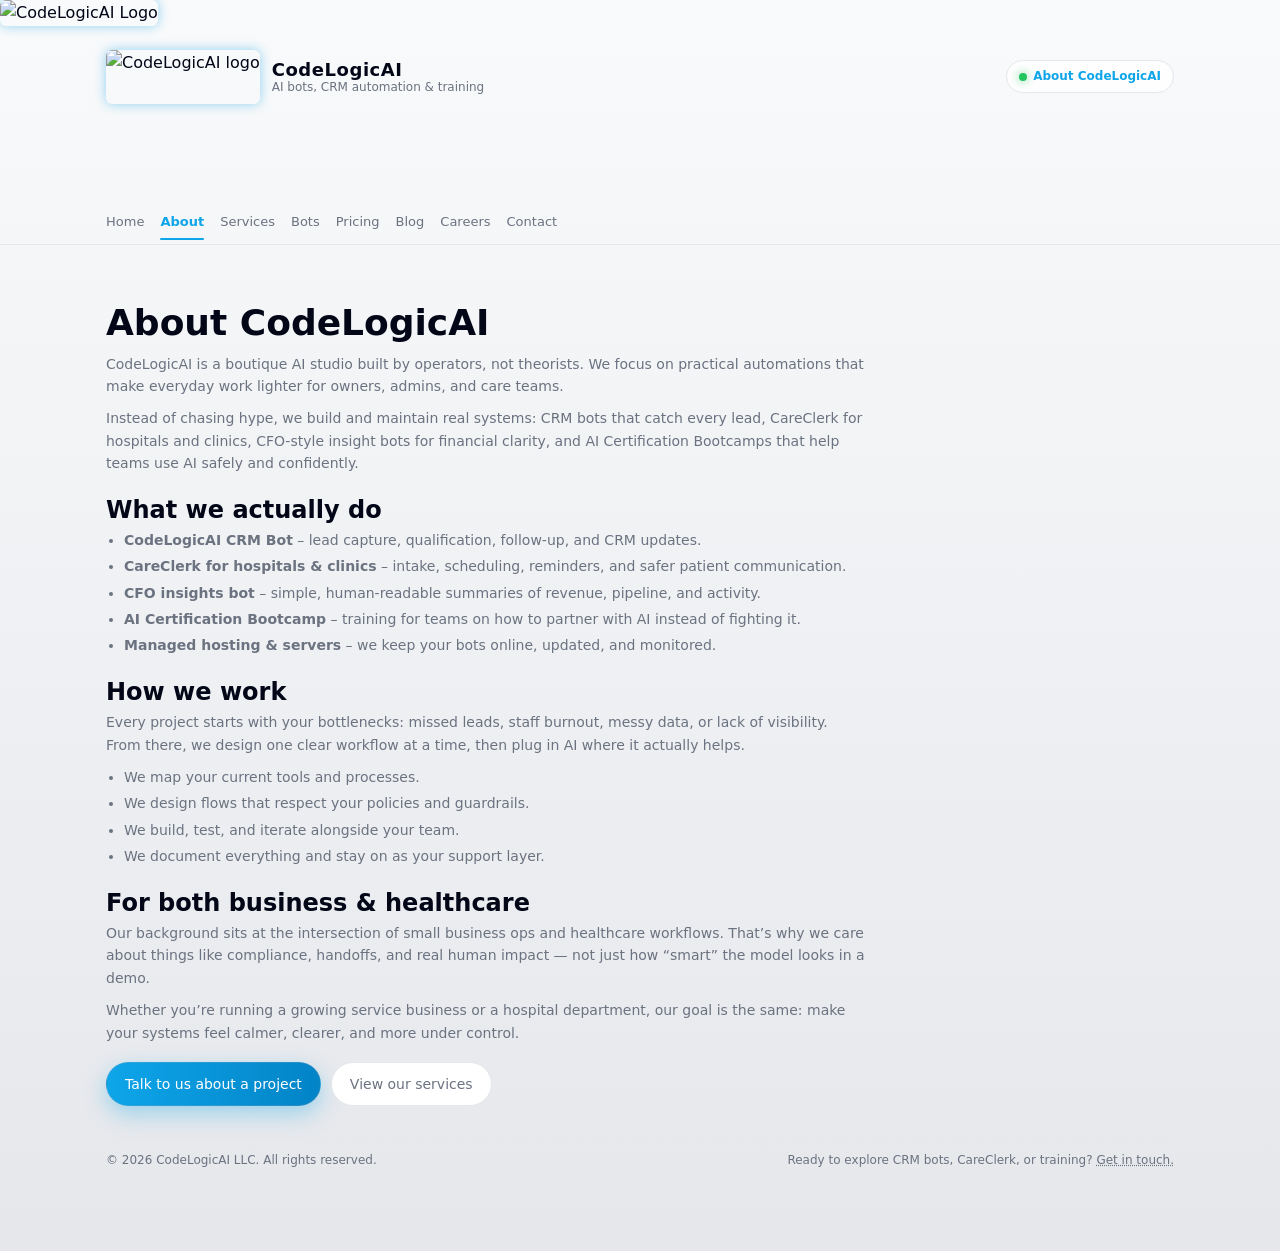
==== about.html @ 7f58d9b4 "Add logo image to about.html" ====
<!DOCTYPE html>
<html lang="en">
<head>
  <meta charset="UTF-8" />
  <img src="assets/logo.png" alt="CodeLogicAI Logo" class="logo-img">
  <title>About – CodeLogicAI</title>
  <meta name="viewport" content="width=device-width, initial-scale=1" />
  <meta
    name="description"
    content="Learn about CodeLogicAI – a boutique AI studio building CRM bots, CareClerk for hospitals, CFO insights bots, and AI Bootcamps for real-world teams."
  />
  <link rel="stylesheet" href="style.css" />
</head>
<body>
  <!-- Shared header -->
  <div class="page">
    <header>
      <div class="logo">
        <img src="logo.png" alt="CodeLogicAI logo" class="logo-img" />
        <div class="logo-text">
          <span>CodeLogicAI</span>
          <span>AI bots, CRM automation & training</span>
        </div>
      </div>

      <div class="pill">
        <span class="pill-dot"></span>
        <span>
          <span class="accent">About CodeLogicAI</span>
        </span>
      </div>
    </header>
  </div>

  <!-- Shared nav -->
  <div class="nav-wrapper">
    <nav class="nav">
      <a href="index.html"    class="nav-link">Home</a>
      <a href="about.html"    class="nav-link active">About</a>
      <a href="services.html" class="nav-link">Services</a>
      <a href="bots.html"     class="nav-link">Bots</a>
      <a href="pricing.html"  class="nav-link">Pricing</a>
      <a href="blog.html"     class="nav-link">Blog</a>
      <a href="careers.html"  class="nav-link">Careers</a>
      <a href="contact.html"  class="nav-link">Contact</a>
    </nav>
  </div>

  <!-- Page content -->
  <div class="page">
    <section class="page-section">
      <h1>About CodeLogicAI</h1>
      <p>
        CodeLogicAI is a boutique AI studio built by operators, not theorists. We focus on
        practical automations that make everyday work lighter for owners, admins, and care teams.
      </p>
      <p>
        Instead of chasing hype, we build and maintain real systems:
        CRM bots that catch every lead, CareClerk for hospitals and clinics,
        CFO-style insight bots for financial clarity, and AI Certification Bootcamps
        that help teams use AI safely and confidently.
      </p>

      <h2 style="margin-top:16px;">What we actually do</h2>
      <ul>
        <li><strong>CodeLogicAI CRM Bot</strong> – lead capture, qualification, follow-up, and CRM updates.</li>
        <li><strong>CareClerk for hospitals & clinics</strong> – intake, scheduling, reminders, and safer patient communication.</li>
        <li><strong>CFO insights bot</strong> – simple, human-readable summaries of revenue, pipeline, and activity.</li>
        <li><strong>AI Certification Bootcamp</strong> – training for teams on how to partner with AI instead of fighting it.</li>
        <li><strong>Managed hosting & servers</strong> – we keep your bots online, updated, and monitored.</li>
      </ul>

      <h2 style="margin-top:16px;">How we work</h2>
      <p>
        Every project starts with your bottlenecks: missed leads, staff burnout, messy data,
        or lack of visibility. From there, we design one clear workflow at a time, then plug in
        AI where it actually helps.
      </p>
      <ul>
        <li>We map your current tools and processes.</li>
        <li>We design flows that respect your policies and guardrails.</li>
        <li>We build, test, and iterate alongside your team.</li>
        <li>We document everything and stay on as your support layer.</li>
      </ul>

      <h2 style="margin-top:16px;">For both business & healthcare</h2>
      <p>
        Our background sits at the intersection of small business ops and healthcare workflows.
        That’s why we care about things like compliance, handoffs, and real human impact —
        not just how “smart” the model looks in a demo.
      </p>
      <p>
        Whether you’re running a growing service business or a hospital department, our goal is the same:
        make your systems feel calmer, clearer, and more under control.
      </p>

      <div style="display:flex;gap:10px;flex-wrap:wrap;margin-top:18px;">
        <a
          href="mailto:codelogicai.llc@gmail.com?subject=CodeLogicAI%20About%20%2F%20Project%20Inquiry"
          class="btn-primary"
        >
          Talk to us about a project
        </a>
        <a href="services.html" class="btn-outline">
          View our services
        </a>
      </div>
    </section>

    <footer>
      <span>© <span id="year"></span> CodeLogicAI LLC. All rights reserved.</span>
      <span>
        Ready to explore CRM bots, CareClerk, or training?
        <a href="contact.html">Get in touch.</a>
      </span>
    </footer>
  </div>

  <script>
    document.getElementById("year").textContent = new Date().getFullYear();
  </script>
</body>
</html>
---- style.css ----
:root {
  --bg: #f3f4f6;
  --bg-alt: #e5e7eb;
  --accent: #0ea5e9;
  --accent-soft: rgba(14, 165, 233, 0.12);
  --text: #020617;
  --muted: #6b7280;
  --card: #ffffff;
  --border: #e5e7eb;
}

* {
  box-sizing: border-box;
  margin: 0;
  padding: 0;
  font-family: system-ui, -apple-system, BlinkMacSystemFont, "Segoe UI", sans-serif;
}

body {
  background: linear-gradient(to bottom, #f9fafb, #e5e7eb);
  color: var(--text);
  line-height: 1.6;
  -webkit-font-smoothing: antialiased;
}

a {
  color: inherit;
  text-decoration: none;
}

.page {
  max-width: 1100px;
  margin: 0 auto;
  padding: 24px 16px 80px;
}

/* HEADER */

header {
  display: flex;
  align-items: center;
  justify-content: space-between;
  gap: 16px;
  margin-bottom: 24px;
  flex-wrap: wrap;
}

.logo {
  display: flex;
  align-items: center;
  gap: 12px;
}

.logo-img {
  height: 54px;
  width: auto;
  border-radius: 6px;
  box-shadow: 0 0 12px rgba(14, 165, 233, 0.45);
}

.logo-text {
  display: flex;
  flex-direction: column;
  line-height: 1.2;
}

.logo-text span:first-child {
  font-weight: 700;
  letter-spacing: 0.03em;
  font-size: 18px;
}

.logo-text span:last-child {
  font-size: 12px;
  color: var(--muted);
}

/* NAV */

.nav-wrapper {
  border-bottom: 1px solid var(--border);
  margin-bottom: 24px;
}

.nav {
  max-width: 1100px;
  margin: 0 auto;
  padding: 0 16px 8px;
  display: flex;
  gap: 16px;
  flex-wrap: wrap;
}

.nav-link {
  font-size: 13px;
  color: var(--muted);
  padding: 4px 0;
  position: relative;
}

.nav-link:hover {
  color: var(--accent);
}

.nav-link.active {
  color: var(--accent);
  font-weight: 600;
}

.nav-link.active::after {
  content: "";
  position: absolute;
  left: 0;
  bottom: -4px;
  width: 100%;
  height: 2px;
  background: var(--accent);
  border-radius: 999px;
}

/* Pills / badges */

.pill {
  padding: 6px 12px;
  border-radius: 999px;
  font-size: 12px;
  border: 1px solid var(--border);
  background: #ffffffdd;
  display: inline-flex;
  align-items: center;
  gap: 6px;
}

.pill-dot {
  width: 8px;
  height: 8px;
  border-radius: 999px;
  background: #22c55e;
  box-shadow: 0 0 10px rgba(34, 197, 94, 0.7);
}

.pill span.accent {
  color: var(--accent);
  font-weight: 600;
}

/* Layout home */

main {
  display: grid;
  grid-template-columns: minmax(0, 1.6fr) minmax(0, 1.4fr);
  gap: 32px;
}

@media (max-width: 900px) {
  main {
    grid-template-columns: minmax(0, 1fr);
  }
}

.hero {
  padding-right: 8px;
}

.eyebrow {
  font-size: 12px;
  letter-spacing: 0.16em;
  text-transform: uppercase;
  color: var(--muted);
  margin-bottom: 10px;
}

h1 {
  font-size: clamp(28px, 4vw, 36px);
  line-height: 1.2;
  margin-bottom: 14px;
}

.gradient-text {
  background: linear-gradient(to right, #0284c7, #0ea5e9);
  -webkit-background-clip: text;
  color: transparent;
}

.hero-sub {
  font-size: 15px;
  color: var(--muted);
  margin-bottom: 18px;
}

.hero-sub strong {
  color: var(--accent);
  font-weight: 600;
}

.hero-list {
  font-size: 14px;
  color: var(--muted);
  margin-bottom: 18px;
  padding-left: 18px;
}

.hero-list li {
  margin-bottom: 4px;
}

.hero-cta-row {
  display: flex;
  gap: 12px;
  margin-bottom: 18px;
  flex-wrap: wrap;
}

.btn-primary,
.btn-outline {
  border-radius: 999px;
  padding: 10px 18px;
  font-size: 14px;
  font-weight: 500;
  border: 1px solid transparent;
  cursor: pointer;
  display: inline-flex;
  align-items: center;
  gap: 8px;
}

.btn-primary {
  background: linear-gradient(to right, #0ea5e9, #0284c7);
  color: white;
  border-color: rgba(148, 163, 184, 0.25);
  box-shadow: 0 8px 22px rgba(14, 165, 233, 0.35);
}

.btn-outline {
  background: white;
  border-color: var(--border);
  color: var(--muted);
}

.hero-note {
  font-size: 12px;
  color: var(--muted);
}

.hero-note strong {
  color: var(--accent);
}

/* Right panel */

.right-panel {
  background: var(--card);
  border-radius: 18px;
  padding: 18px;
  border: 1px solid var(--border);
  box-shadow: 0 8px 28px rgba(0, 0, 0, 0.08);
  display: flex;
  flex-direction: column;
  gap: 16px;
}

.right-header {
  display: flex;
  justify-content: space-between;
  align-items: center;
  font-size: 13px;
  color: var(--muted);
}

.right-header span.title {
  font-weight: 600;
  color: #0f172a;
  font-size: 13px;
}

.tag-row {
  display: flex;
  flex-wrap: wrap;
  gap: 8px;
  font-size: 11px;
}

.tag {
  padding: 4px 8px;
  border-radius: 999px;
  border: 1px solid var(--border);
  background: #f9fafb;
  color: var(--muted);
}

.cards {
  display: grid;
  gap: 10px;
  font-size: 13px;
}

.card {
  border-radius: 14px;
  border: 1px solid var(--border);
  background: white;
  padding: 12px;
  display: grid;
  grid-template-columns: auto 1fr auto;
  gap: 10px;
  align-items: center;
}

.card-icon {
  width: 26px;
  height: 26px;
  border-radius: 999px;
  border: 1px solid var(--border);
  display: flex;
  align-items: center;
  justify-content: center;
  font-size: 14px;
  background: #f0f9ff;
  color: #0284c7;
}

.card-title {
  font-weight: 600;
  color: #0f172a;
}

.card-sub {
  font-size: 12px;
  color: var(--muted);
}

.card-chip {
  padding: 3px 8px;
  border-radius: 999px;
  border: 1px solid var(--border);
  font-size: 11px;
  color: var(--muted);
  background: #f9fafb;
}

/* Generic page sections */

.page-section {
  max-width: 760px;
  margin-top: 8px;
}

.page-section h1 {
  margin-bottom: 8px;
}

.page-section p {
  font-size: 14px;
  color: var(--muted);
  margin-bottom: 10px;
}

.page-section ul {
  padding-left: 18px;
  font-size: 14px;
  color: var(--muted);
}

.page-section li {
  margin-bottom: 4px;
}

/* Footer */

footer {
  margin-top: 32px;
  font-size: 12px;
  color: var(--muted);
  display: flex;
  justify-content: space-between;
  flex-wrap: wrap;
  gap: 12px;
  border-top: 1px dashed var(--border);
  padding-top: 12px;
}

footer a {
  text-decoration: underline dotted;
}
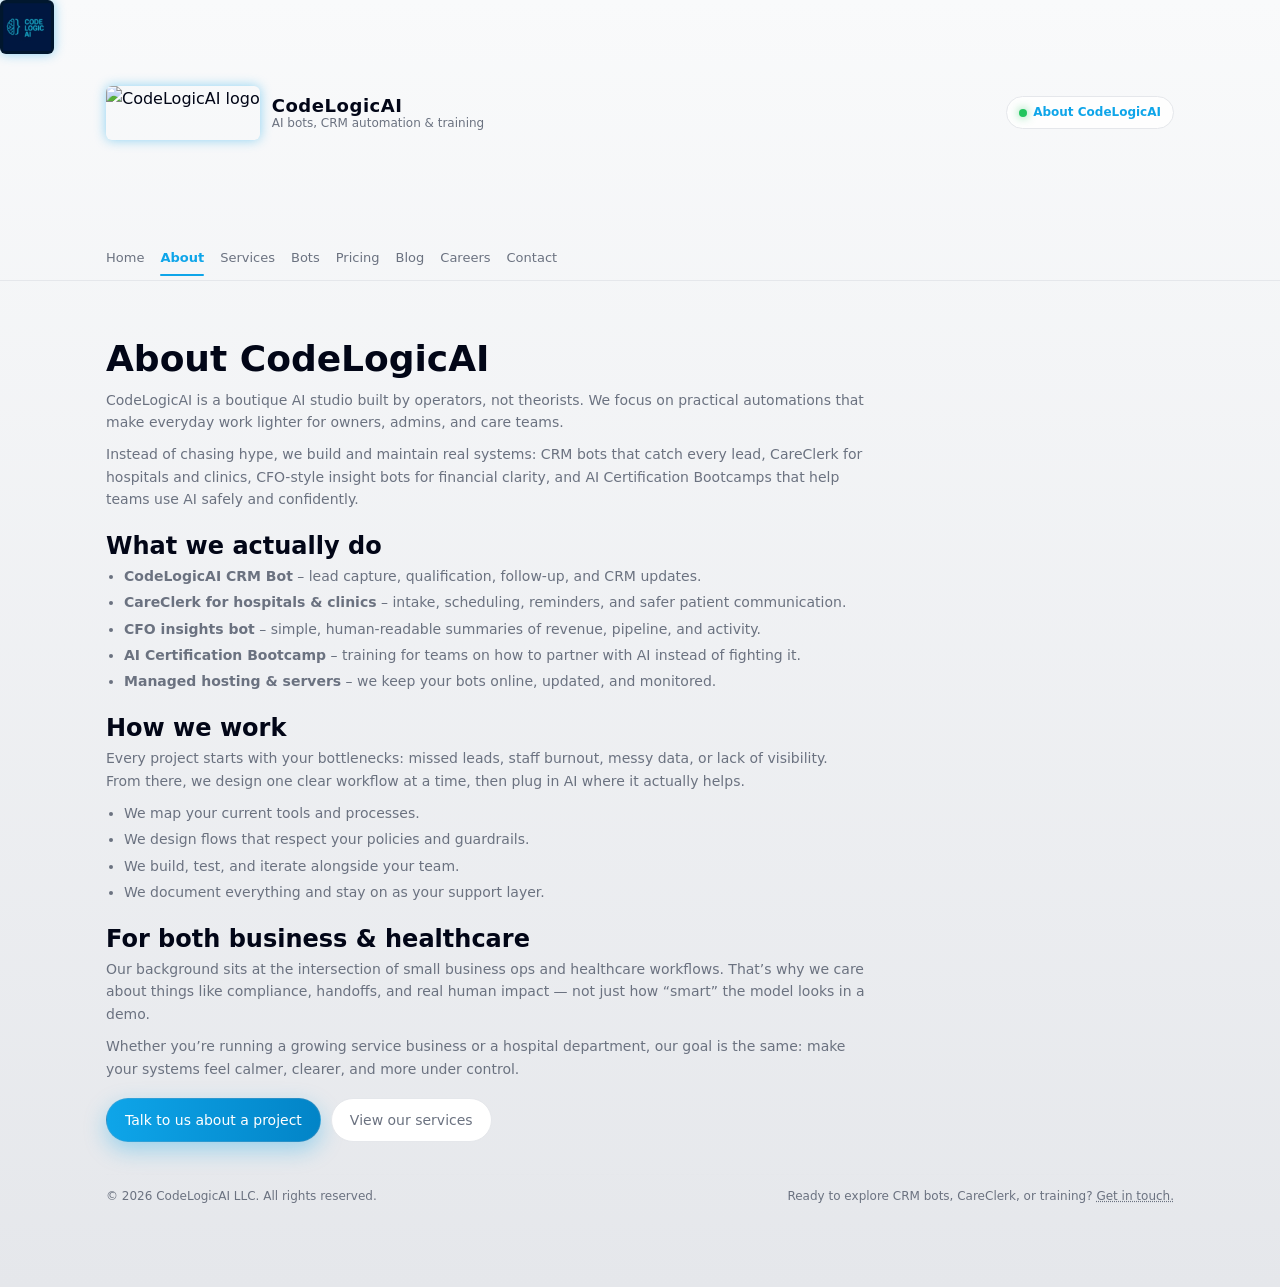
==== commit e6c08b0a: "Fix logo image filename case sensitivity" ====
--- a/about.html
+++ b/about.html
@@ -2,7 +2,7 @@
 <html lang="en">
 <head>
   <meta charset="UTF-8" />
-  <img src="assets/logo.png" alt="CodeLogicAI Logo" class="logo-img">
+  <img src="assets/Logo.png" alt="CodeLogicAI Logo" class="logo-img">
   <title>About – CodeLogicAI</title>
   <meta name="viewport" content="width=device-width, initial-scale=1" />
   <meta
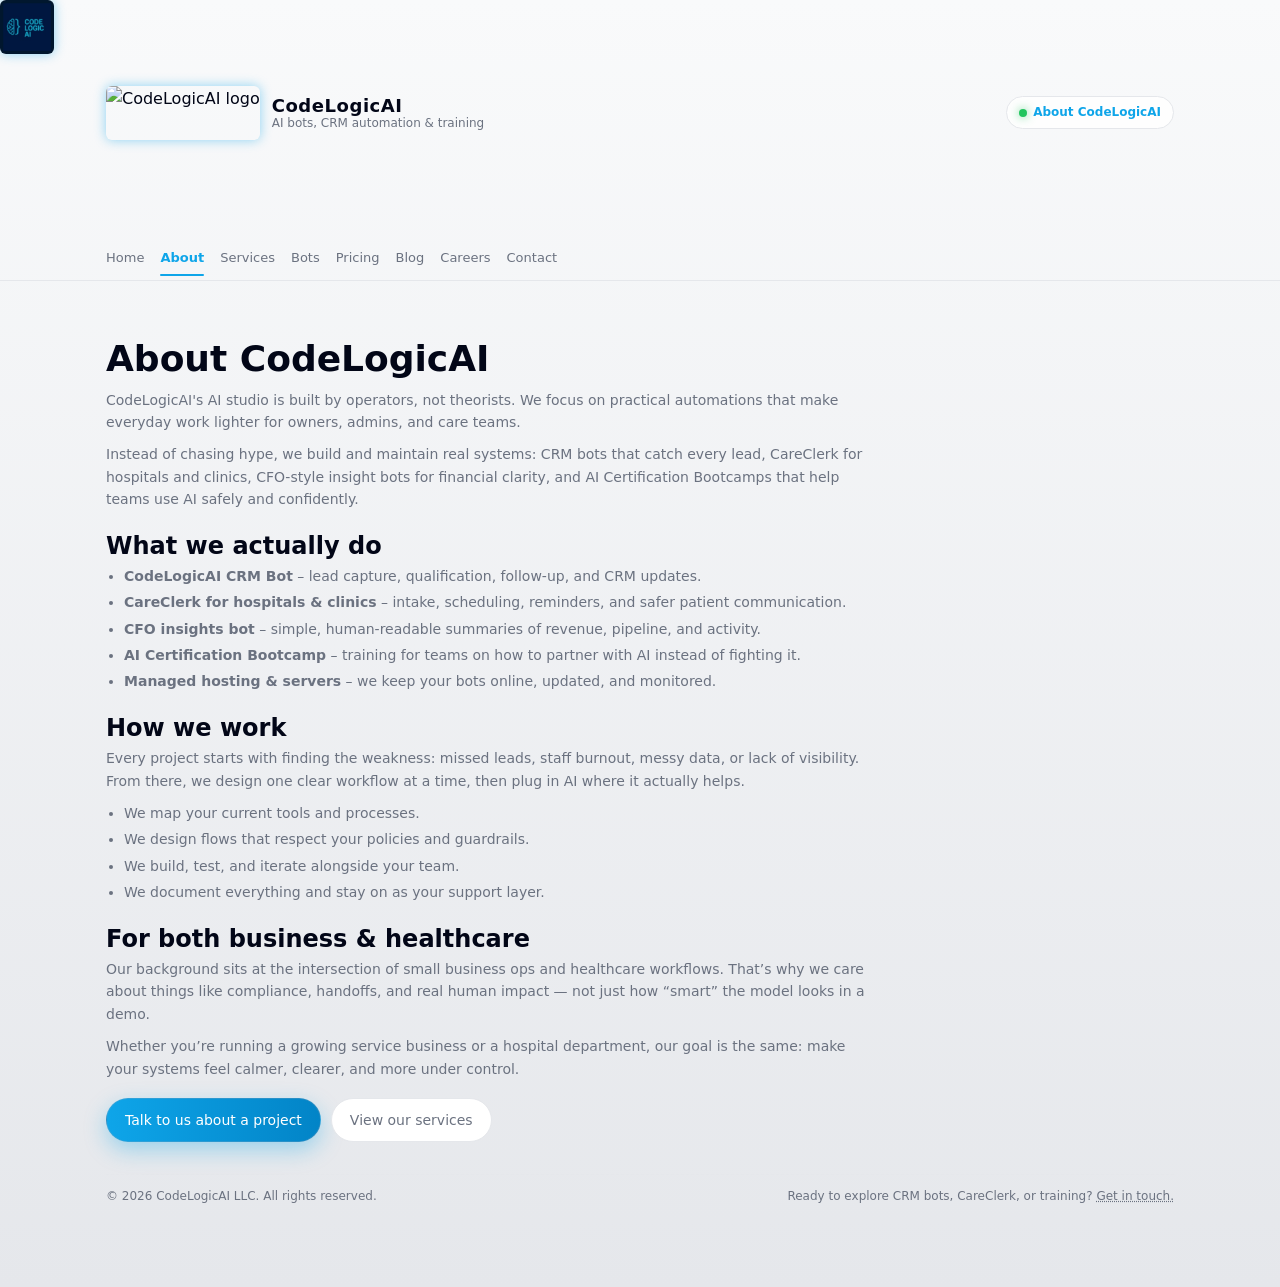
==== commit 3b3ad8c2: "Update content and logo references in about.html" ====
--- a/about.html
+++ b/about.html
@@ -7,7 +7,7 @@
   <meta name="viewport" content="width=device-width, initial-scale=1" />
   <meta
     name="description"
-    content="Learn about CodeLogicAI – a boutique AI studio building CRM bots, CareClerk for hospitals, CFO insights bots, and AI Bootcamps for real-world teams."
+    content="Learn about CodeLogicAI – is a custom AI studio building CRM bots, CareClerk hub for hospitals, CFO finacial insights bots, and AI Bootcamps for real-world teams."
   />
   <link rel="stylesheet" href="style.css" />
 </head>
@@ -16,7 +16,7 @@
   <div class="page">
     <header>
       <div class="logo">
-        <img src="logo.png" alt="CodeLogicAI logo" class="logo-img" />
+        <img src="Logo.png" alt="CodeLogicAI logo" class="logo-img" />
         <div class="logo-text">
           <span>CodeLogicAI</span>
           <span>AI bots, CRM automation & training</span>
@@ -51,7 +51,7 @@
     <section class="page-section">
       <h1>About CodeLogicAI</h1>
       <p>
-        CodeLogicAI is a boutique AI studio built by operators, not theorists. We focus on
+        CodeLogicAI's  AI studio is built by operators, not theorists. We focus on
         practical automations that make everyday work lighter for owners, admins, and care teams.
       </p>
       <p>
@@ -72,7 +72,7 @@
 
       <h2 style="margin-top:16px;">How we work</h2>
       <p>
-        Every project starts with your bottlenecks: missed leads, staff burnout, messy data,
+        Every project starts with finding the weakness: missed leads, staff burnout, messy data,
         or lack of visibility. From there, we design one clear workflow at a time, then plug in
         AI where it actually helps.
       </p>
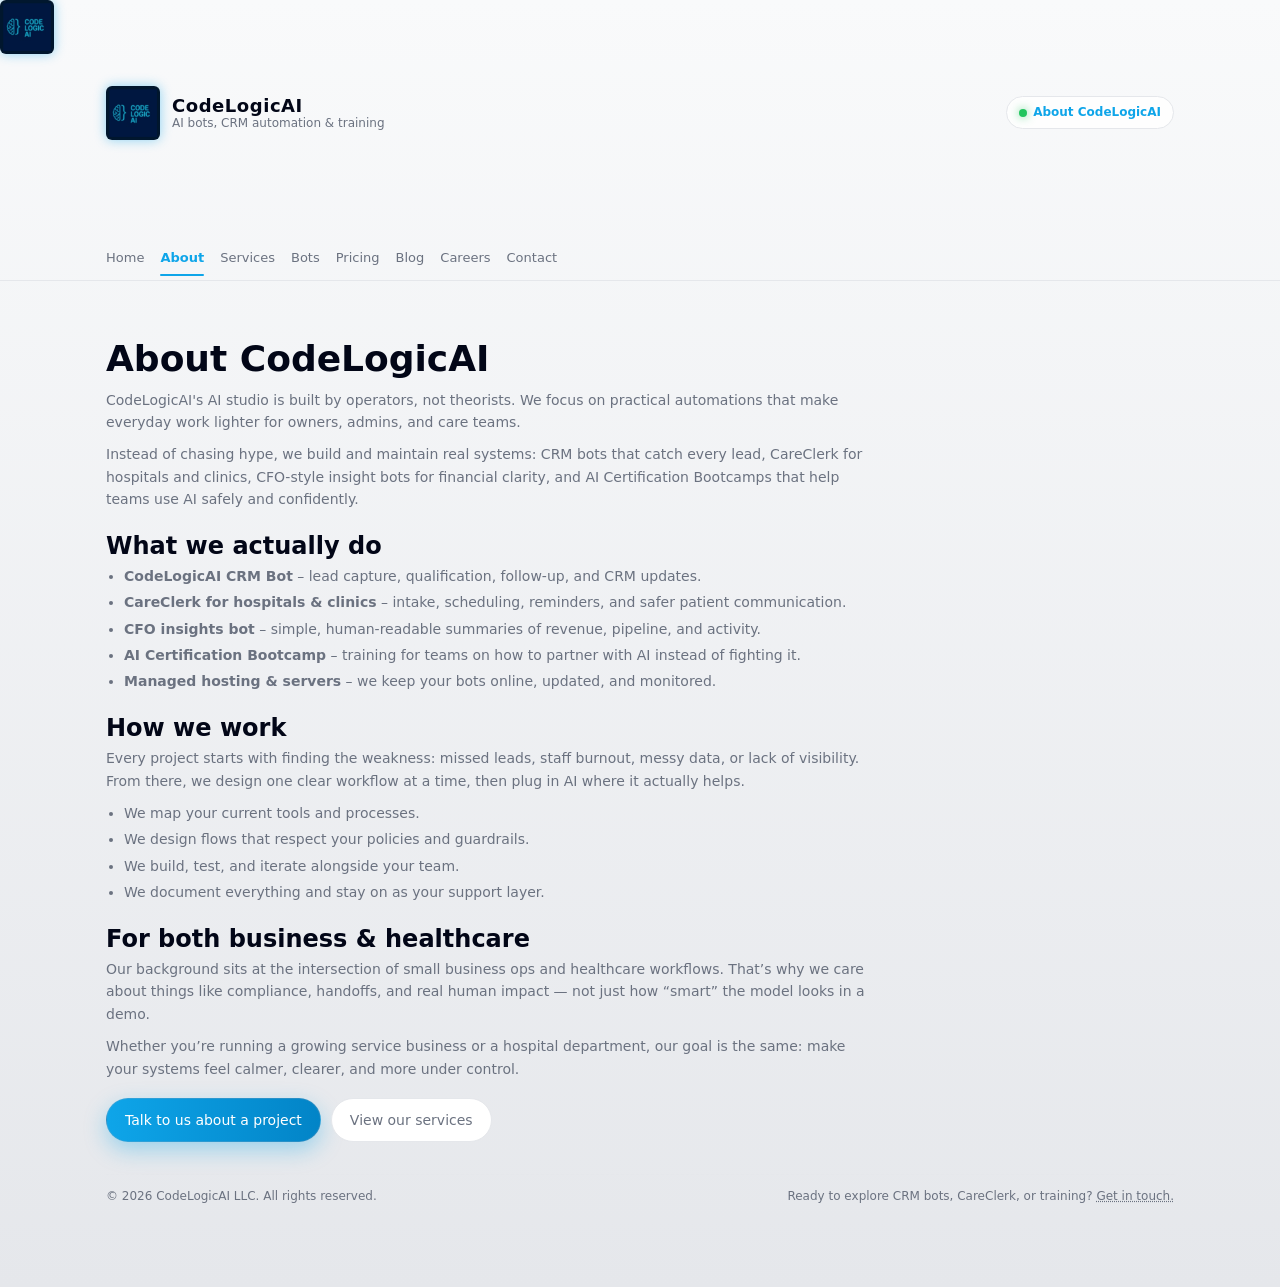
==== commit e6d61174: "Update logo image source path in about.html" ====
--- a/about.html
+++ b/about.html
@@ -16,7 +16,7 @@
   <div class="page">
     <header>
       <div class="logo">
-        <img src="Logo.png" alt="CodeLogicAI logo" class="logo-img" />
+        <img src="assets/Logo.png" alt="CodeLogicAI Logo" class="logo-img" />
         <div class="logo-text">
           <span>CodeLogicAI</span>
           <span>AI bots, CRM automation & training</span>
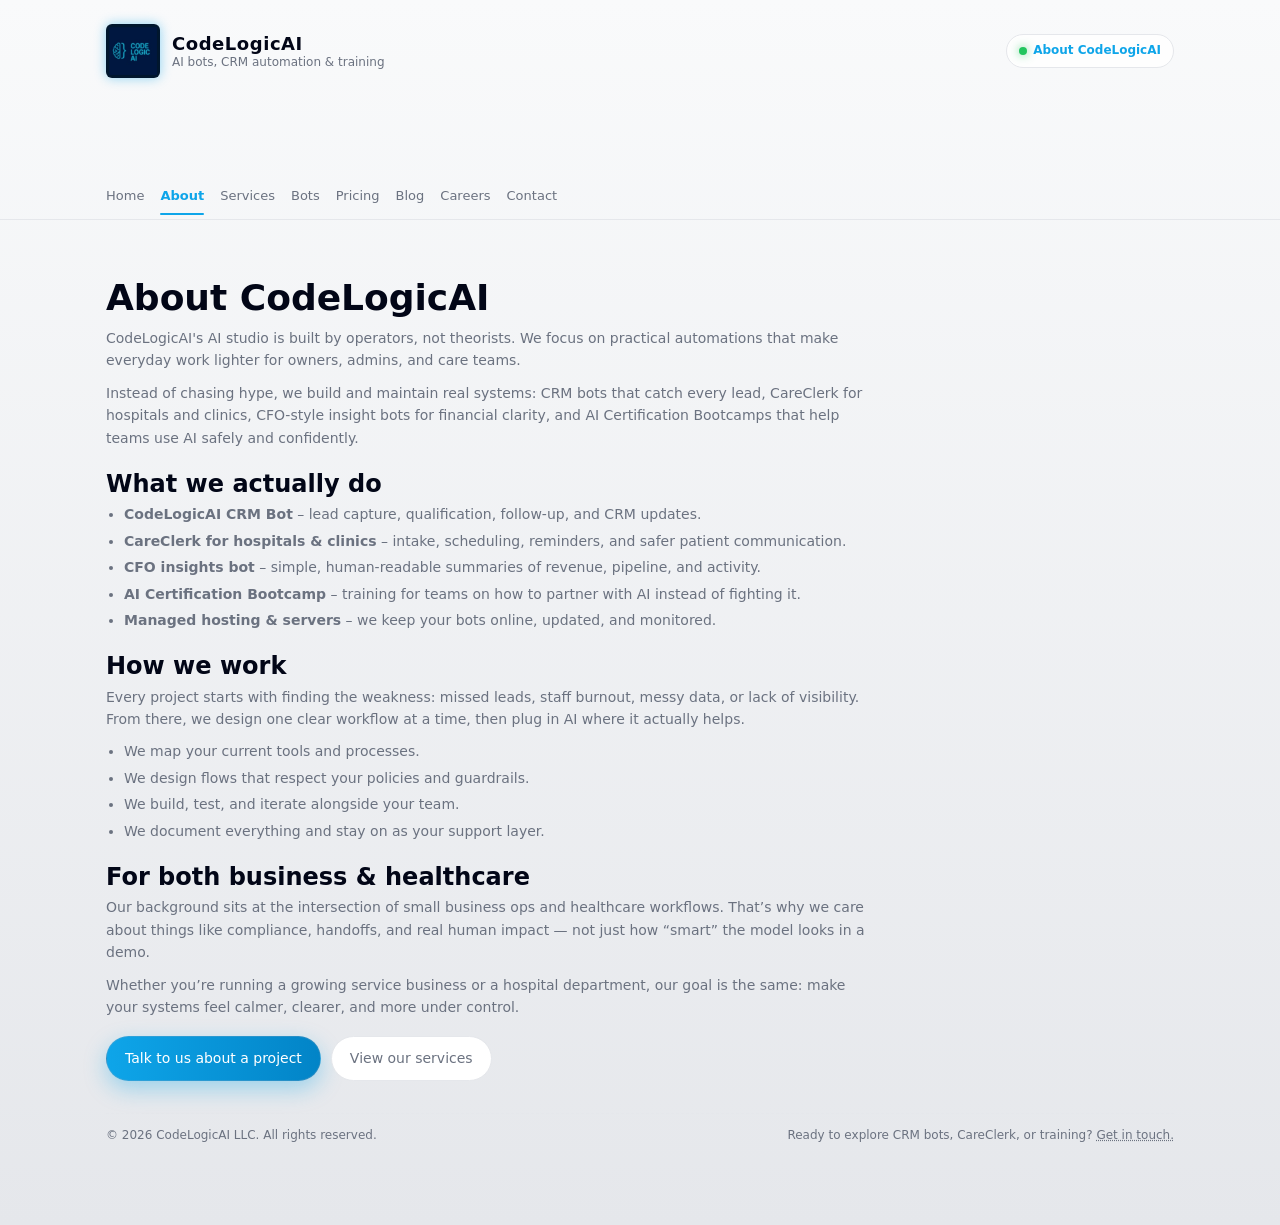
==== commit c9e66d77: "Remove logo image from about.html Removed logo image from the about page." ====
--- a/about.html
+++ b/about.html
@@ -2,12 +2,11 @@
 <html lang="en">
 <head>
   <meta charset="UTF-8" />
-  <img src="assets/Logo.png" alt="CodeLogicAI Logo" class="logo-img">
   <title>About – CodeLogicAI</title>
   <meta name="viewport" content="width=device-width, initial-scale=1" />
   <meta
     name="description"
-    content="Learn about CodeLogicAI – is a custom AI studio building CRM bots, CareClerk hub for hospitals, CFO finacial insights bots, and AI Bootcamps for real-world teams."
+    content="Learn about CodeLogicAI – here at the AI studio we are building custom CRM bots, CareClerk is a hub for hospitals, CFO finacial insights bots, and AI Bootcamps for real-world teams."
   />
   <link rel="stylesheet" href="style.css" />
 </head>
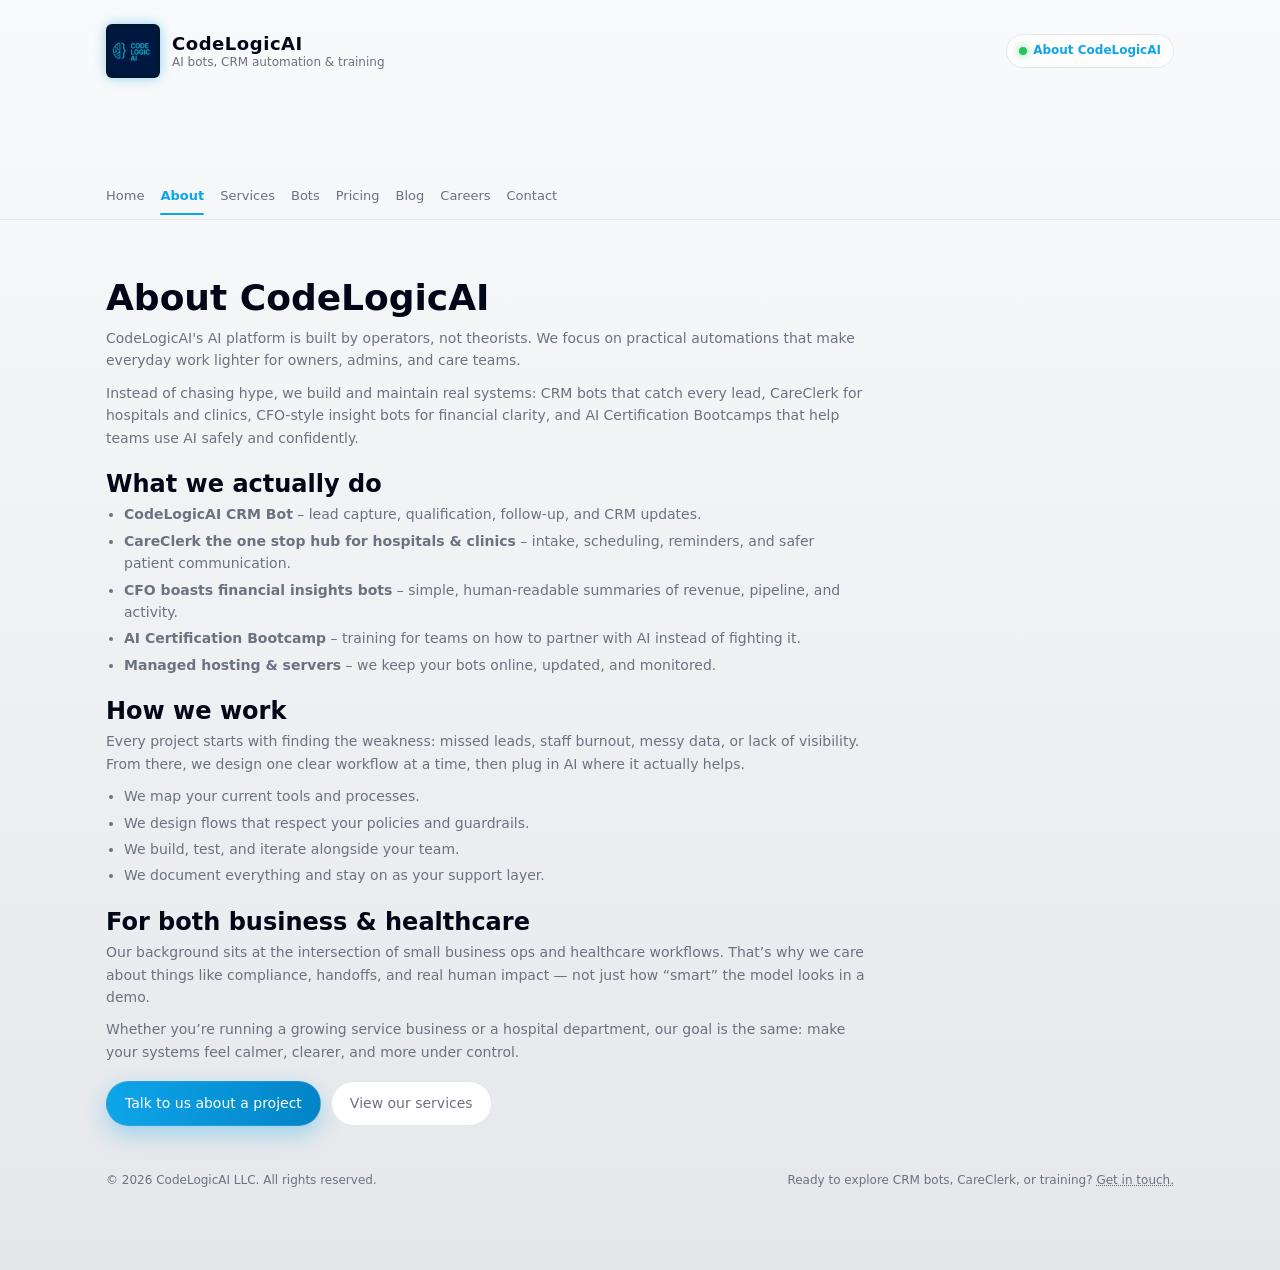
==== commit f18ed0dd: "Update about.html" ====
--- a/about.html
+++ b/about.html
@@ -50,7 +50,7 @@
     <section class="page-section">
       <h1>About CodeLogicAI</h1>
       <p>
-        CodeLogicAI's  AI studio is built by operators, not theorists. We focus on
+        CodeLogicAI's  AI platform is built by operators, not theorists. We focus on
         practical automations that make everyday work lighter for owners, admins, and care teams.
       </p>
       <p>
@@ -63,8 +63,8 @@
       <h2 style="margin-top:16px;">What we actually do</h2>
       <ul>
         <li><strong>CodeLogicAI CRM Bot</strong> – lead capture, qualification, follow-up, and CRM updates.</li>
-        <li><strong>CareClerk for hospitals & clinics</strong> – intake, scheduling, reminders, and safer patient communication.</li>
-        <li><strong>CFO insights bot</strong> – simple, human-readable summaries of revenue, pipeline, and activity.</li>
+        <li><strong>CareClerk the one stop hub for hospitals & clinics</strong> – intake, scheduling, reminders, and safer patient communication.</li>
+        <li><strong>CFO boasts financial insights bots</strong> – simple, human-readable summaries of revenue, pipeline, and activity.</li>
         <li><strong>AI Certification Bootcamp</strong> – training for teams on how to partner with AI instead of fighting it.</li>
         <li><strong>Managed hosting & servers</strong> – we keep your bots online, updated, and monitored.</li>
       </ul>
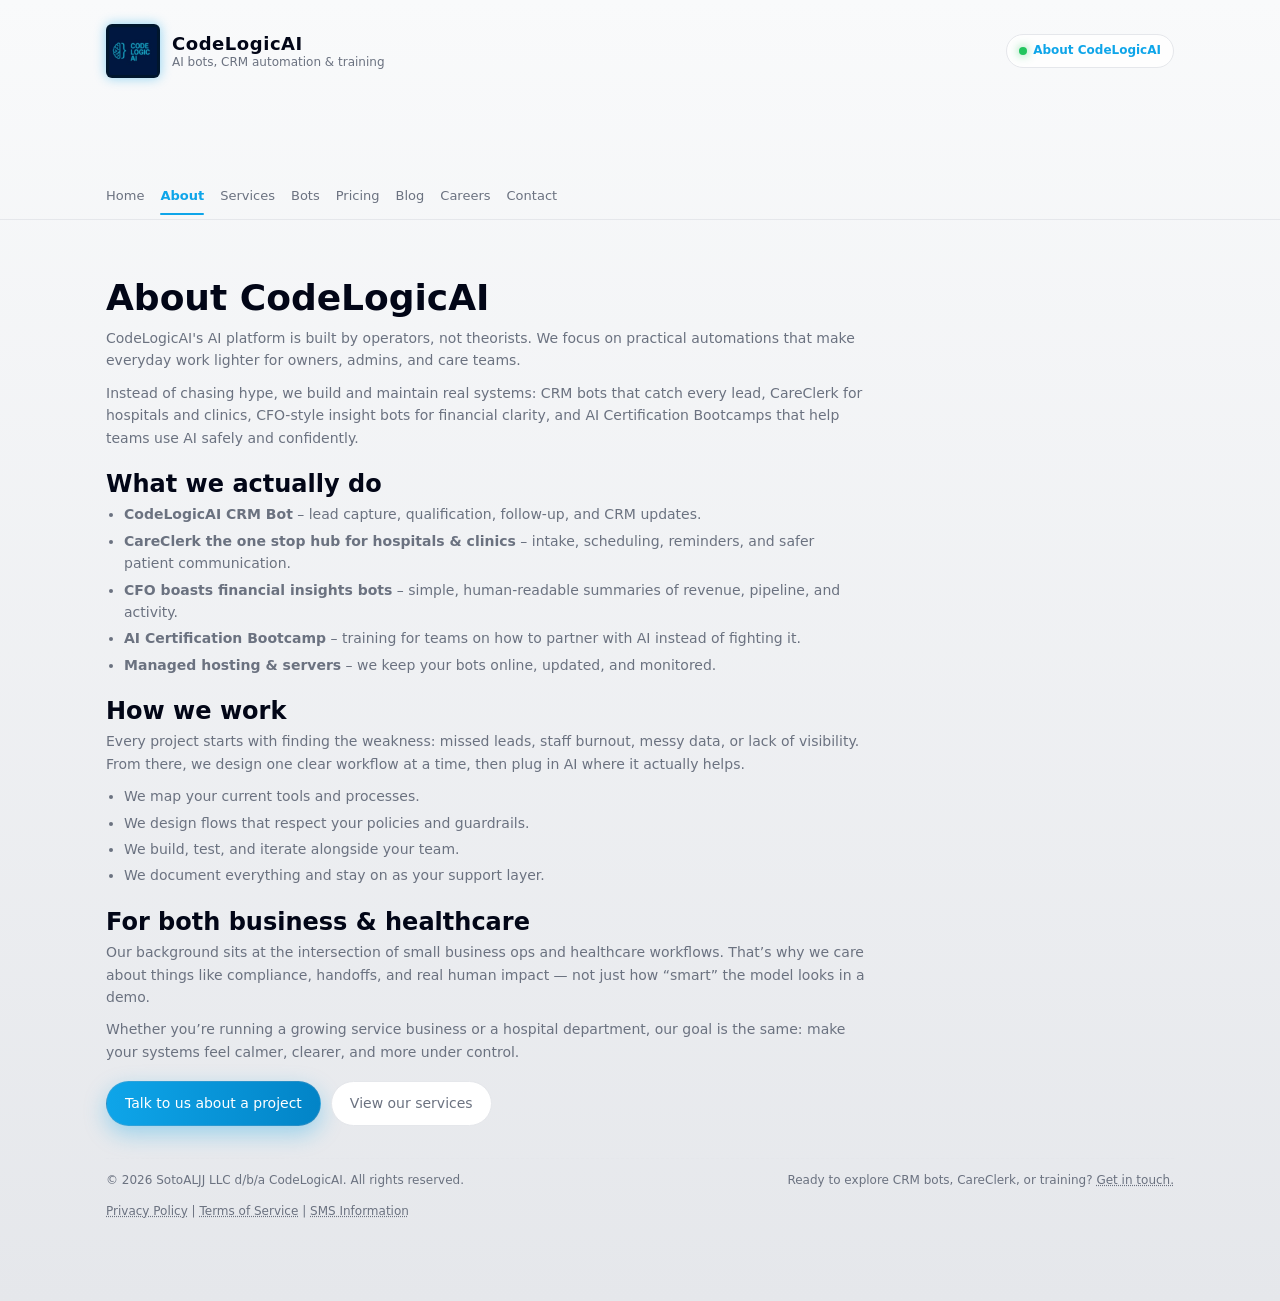
==== commit 29c2638a: "Add A2P compliance pages and website disclosures" ====
--- a/about.html
+++ b/about.html
@@ -95,7 +95,7 @@
 
       <div style="display:flex;gap:10px;flex-wrap:wrap;margin-top:18px;">
         <a
-          href="mailto:codelogicai.llc@gmail.com?subject=CodeLogicAI%20About%20%2F%20Project%20Inquiry"
+          href="mailto:lilliansoto@codelogicai.org?subject=CodeLogicAI%20About%20Project%20Inquiry"
           class="btn-primary"
         >
           Talk to us about a project
@@ -106,13 +106,25 @@
       </div>
     </section>
 
-    <footer>
-      <span>© <span id="year"></span> CodeLogicAI LLC. All rights reserved.</span>
-      <span>
-        Ready to explore CRM bots, CareClerk, or training?
-        <a href="contact.html">Get in touch.</a>
-      </span>
-    </footer>
+    
+<footer>
+  <span>
+    &copy; <span id="year"></span>
+    SotoALJJ LLC d/b/a CodeLogicAI. All rights reserved.
+  </span>
+
+  <span>
+    Ready to explore CRM bots, CareClerk, or training?
+    <a href="contact.html">Get in touch.</a>
+  </span>
+
+  <div class="footer-links">
+    <a href="privacy.html">Privacy Policy</a> |
+    <a href="terms.html">Terms of Service</a> |
+    <a href="sms-consent.html">SMS Information</a>
+  </div>
+</footer>
+
   </div>
 
   <script>
--- a/style.css
+++ b/style.css
@@ -179,6 +179,7 @@
 .gradient-text {
   background: linear-gradient(to right, #0284c7, #0ea5e9);
   -webkit-background-clip: text;
+background-clip: text;
   color: transparent;
 }
 
